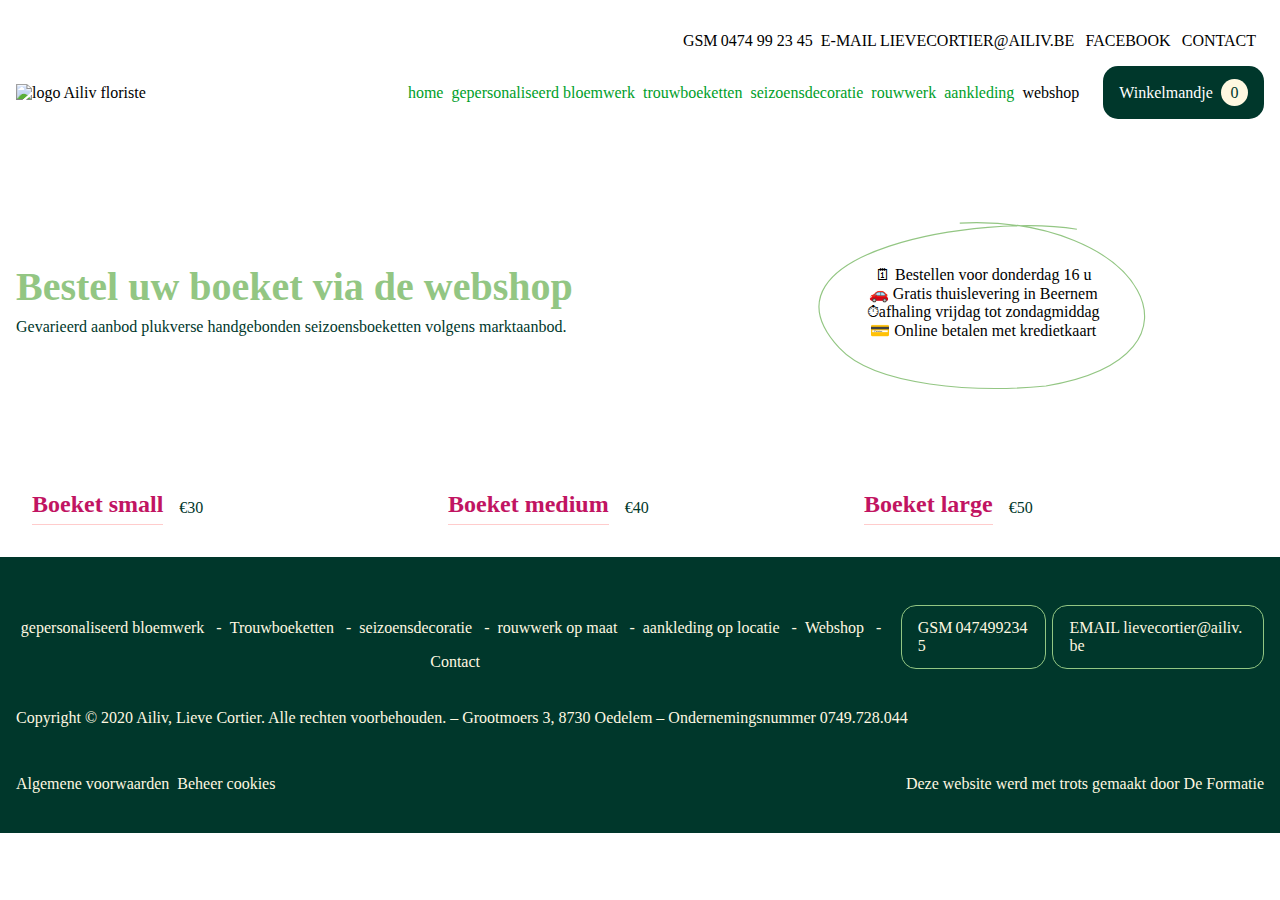
==== webshop/index.html @ ede72c75 "fixed some nav issues" ====
<!DOCTYPE html>
<html lang="en">
<head>
    <meta charset="UTF-8">
    <meta name="viewport" content="width=device-width, initial-scale=1.0">
    <title>Webshop - Ailiv</title>

    <link rel="stylesheet" href="../_static/css/main.css">
</head>
<body>
    <header class="center-width">
        <nav class="nav__top">
            <ul>
                <li class="phonenumber">GSM<a href="tel:+3274992345">0474 99 23 45</a></li>
                <li>E-MAIL<a href="mailto:LIEVECORTIER@AILIV.BE">LIEVECORTIER@AILIV.BE</a></li>
                <li><a href="#">FACEBOOK</a></li>
                <li><a href="#">CONTACT</a></li>
            </ul>
        </nav>
        <nav class="nav__bottom">
            <div class="nav__brand">
                <a href="#"><img
                        src="_static/media/logo.svg"
                        alt="logo Ailiv floriste"></a>
            </div>
           
            <ul class="nav_items hidden">
                <li class="nav_item"><a href="../index.html">home</a></li>
                <li class="nav_item"><a href="#">gepersonaliseerd bloemwerk</a></li>
                <li class="nav_item"><a href="#">trouwboeketten</a></li>
                <li class="nav_item"><a href="#">seizoensdecoratie</a></li>
                <li class="nav_item"><a href="#">rouwwerk</a></li>
                <li class="nav_item"><a href="#">aankleding</a></li>
                <li class="nav_item current"><a href="index.html">webshop</a></li>
            </ul>
            <div class="nav__basket">
                <a href="#">
                    <p>Winkelmandje</p>
                    <div class="basket-amount">0</div>
                </a>
            </div>
            <div class="hamburger-icon">
                <a href="#">
                    <svg class="hamburger" width="48px" height="48px" viewBox="0 0 48 48" xmlns="http://www.w3.org/2000/svg"><path d="M41,14H7a2,2,0,0,1,0-4H41A2,2,0,0,1,41,14Z" fill="#6f7380"/><path d="M41,26H7a2,2,0,0,1,0-4H41A2,2,0,0,1,41,26Z" fill="#6f7380"/><path d="M41,38H7a2,2,0,0,1,0-4H41A2,2,0,0,1,41,38Z" fill="#6f7380"/></svg>               
                </a>
            </div>
        </nav>
    </header>
    <main class="center-width">
        <article class="webshop-info">
            <div>
                <h2>Bestel uw boeket via de webshop</h2>
                <p>Gevarieerd aanbod plukverse handgebonden seizoensboeketten volgens marktaanbod.</p>
            </div>
            <div class="webshop-bgimg">
                <ul>
                    <li>🗓 Bestellen voor donderdag 16 u</li>
                    <li>🚗 Gratis thuislevering in Beernem</li>
                    <li>⏱afhaling vrijdag tot zondagmiddag</li>
                    <li>💳 Online betalen met kredietkaart</li>
                </ul>
            </div>
        </article>
        <article class="card--container webshop-cards bgshadow">
            <section class="card">
                <img src="https://uploads-ssl.webflow.com/5f5248796f0e6e75b273d0e2/5f5b688941ef3b4a015b5e77_thomas-ae-295NLwGdrKM-unsplash.jpg"
                    alt="">
                <div class="card-info">
                    <a href="#"><h4>Boeket small</h4></a>
                    <p class="price">€30</p>
                </div>
            </section>
            <section class="card">
                <img src="https://uploads-ssl.webflow.com/5f5248796f0e6e75b273d0e2/5f5b688941ef3b4a015b5e77_thomas-ae-295NLwGdrKM-unsplash.jpg"
                    alt="">
                <div class="card-info">
                    <a href="#"><h4>Boeket medium</h4></a>
                    <p class="price">€40</p>
                </div>
            </section>
            <section class="card">
                <img src="https://uploads-ssl.webflow.com/5f5248796f0e6e75b273d0e2/5f5b688941ef3b4a015b5e77_thomas-ae-295NLwGdrKM-unsplash.jpg"
                    alt="">
                <div class="card-info">
                    <a href="#"><h4>Boeket large</h4></a>
                    <p class="price">€50</p>
                </div>
            </section>
        </article>
        </main>
        <footer class="">
            <div class="footer-nav center-width">
                <ul>
                    <li>
                        <a href="#">gepersonaliseerd bloemwerk</a>
                        <div class="dash">-</div>
                    </li>
                    <li>
                        <a href="#">Trouwboeketten</a>
                        <div class="dash">-</div>
                    </li>
                    <li>
                        <a href="#">seizoensdecoratie</a>
                        <div class="dash">-</div>
                    </li>
                    <li>
                        <a href="#">rouwwerk op maat</a>
                        <div class="dash">-</div>
                    </li>
                    <li>
                        <a href="#">aankleding op locatie</a>
                        <div class="dash">-</div>
                    </li>
                    <li>
                        <a href="#">Webshop</a>
                        <div class="dash">-</div>
                    </li>
                    <li>
                        <a href="#">Contact</a>
                    </li>
                </ul>
                <div class="footer-contact">
                    <ul>
                        <li>GSM<a href="tel:+32474992345">0474992345</a></li>
                        <li>EMAIL<a href="mailto:lievecortier@ailiv.be">lievecortier@ailiv.be</a></li>
                    </ul>
                </div>
            </div>
            <div class="copywright center-width">
                <p>Copyright © 2020 Ailiv, Lieve Cortier. Alle rechten voorbehouden. – Grootmoers 3, 8730 Oedelem –
                    Ondernemingsnummer 0749.728.044</p>
            </div>
            <div class="footer-voorwaarden center-width">
                <div class="voorwaarden-links">
                    <a href="#">
                        <p>Algemene voorwaarden</p>
                    </a>
                    <a href="#">
                        <p>Beheer cookies</p>
                    </a>
                </div>
                <p>Deze website werd met trots gemaakt door <a href="#">De Formatie</a></p>
            </div>
        </footer>
</body>

<script src="../_static/js/main.js"></script>
</html>
---- _static/css/main.css ----
* {
    padding: 0;
    margin: 0;

    box-sizing: border-box;
}

.center-width {
    width: 85rem;
    max-width: 100%;
    margin-left: auto;
    margin-right: auto;
}

header {
    padding: 1rem;
    margin-bottom: 2rem;
}

li {
    list-style: none;
}

a {
    text-decoration: none;
    color: #000;

}

.nav__top ul {
    display: flex;
    align-items: center;
    justify-content: center;
    flex-wrap: wrap;

    font-size: 1rem;
    padding: 1rem 0;
}
@media (min-width: 1000px) {
    .nav__top ul {
        justify-content: right;
    }
}
.nav__top li {
    margin-right: 0.5rem;

}

.nav__top a {
    margin-left: 0.2rem;
}

.nav__top a:hover {
    color: #00b62f;
}

.nav__bottom {
    display: flex;
    align-items: center;
    justify-content: space-between;
}

.nav__brand {
    flex-grow: 1;
}

.nav__brand:hover {
    opacity: 0.8;
}

.nav__brand img {
    width: 6rem;
}

@media (min-width: 770px) {
    .nav__brand img {
        width: 10rem;
    }
}
/*!!!!!!!!!!!!!!!!!!!!!!hier nog event listener plaatsen voor menuknop!!!!!!!!!!!!!*/
.hidden {
    display: none;
}
.nav_items {
    /*display block moet dit worden onclick*/
    padding: 1rem;

    position: fixed;
    top: 15%;
    z-index: 1;
    width: 100%;
    background-color: #fff;
    text-align: center;
    font-size: 2rem;
}

@media (min-width: 1000px) {
    .nav_items {
        position: static;
        font-size: 1rem;
        width: auto;

        display: flex;
        align-items: center;
        justify-content: space-between;
    }
}



.nav_item a {
    color: #009e29;
}

.nav_item.current a{
    color: #000;
}
.nav_item.current:hover a{
        color: rgba(0, 0, 0, 0.6);
    }

.nav_item:hover a {
    color: #00b62f;
}

@media (min-width: 1000px) {
    .nav_item {
        display: list-item;
        margin-right: 0.5rem;

    }
}

.nav__basket {
    background-color: #00372b;
    border-radius: 15px;
    padding: 0.6rem 1rem;

}

.nav__basket:hover {
    background-color: #00b62f;
    transition: 0.4s ease;
}

.nav__basket a {
    display: flex;
    align-items: center;
    justify-content: space-between;

}

.nav__basket p {
    color: #fff;
}

.basket-amount {
    margin-left: 0.5rem;
    background-color: #fff8e1;
    border-radius: 50%;

    color: #00372b;

    display: flex;
    align-items: center;
    justify-content: center;
    padding: 0.3rem 0.6rem;
}

.hamburger-icon /* img */ svg {
    width: 2.5rem;
}

@media (min-width: 1000px) {
    .hamburger-icon {
        display: none;
    }
}

/* main */

h1,
h2,
h3,
h4,
p,
a {
    word-break: break-word;
}

h1 {
    color: #c11462;
    font-size: 3.5rem;
}

h2 {
    color: #93c683;
    font-size: 2.5rem;
    text-align: center;
}

h4 {
    border-bottom: 1px solid rgba(255, 0, 0, 0.2);
    color: rgb(193, 20, 98);
    font-size: 1.5rem;
}

h4:hover {
    border-bottom: 1px solid rgba(193, 20, 98, 1);
}

p {
    font-weight: 100;
    font-size: 1rem;
    padding: 0.5rem 0;
    color: #00372b;
}

.article-first {
    background-color: #fff8e1;
    display: flex;
    align-items: center;
    justify-content: center;
    flex-wrap: wrap;

    padding: 2rem 1rem;
    margin-bottom: 2rem;
}

@media (min-width: 770px) {
    .article-first {
        flex-wrap: nowrap;
        justify-content: space-between;
    }
}

.article-first div {
    order: -1;
}

@media (min-width: 770px) {
    .article-first div {
        order: 0;
        flex-basis: 45%;
    }
}

.article-first img {
    width: 25rem;
    max-width: 100%;
    position: relative;
    top: -5rem;
}

@media (min-width: 770px) {
    .article-first img {
        position: static;
    }
}

.article-first section {
    position: relative;
    top: -3rem;

}

@media (min-width: 770px) {
    .article-first section {
        position: static;
        flex-basis: 45%
    }

    ;
}

.article-second {
    margin-bottom: 3rem;
}

@media (min-width: 770px) {
    .article-second {
        display: flex;
        align-items: center;
        justify-content: space-around;
    }
}

.article-second img {
    max-width: 100%;
    width: 100%;
}

.article-second section {
    text-align: center;
    margin-left: auto;
    margin-right: auto;
    padding: 1rem 1.5rem;
}

@media (min-width: 770px) {
    .article-second section {
        text-align: left;
    }
}

.article-second p {
    line-height: 1.5rem;
}

.action-container {
    display: flex;
    align-items: center;
    justify-content: center;
    padding: 1rem;
    flex-wrap: wrap;
}


.actionbutton {
    margin-left: 1rem;
    display: flex;
    align-items: center;
    justify-content: center;

    padding: 0.5rem 1rem;
    border: 1px #c43070 solid;
    border-radius: 15px;
    color: #c43070;

}

.actionbutton:hover {
    background-color: rgba(196, 48, 112, 0.2);
}

.arrow {
    height: auto;
    width: 0.8rem;
    margin-left: 0.3rem;
    fill: #c43070;
}

.cards-header {
    padding: 1rem;
    text-align: center;
    margin-bottom: 1rem;
}

.cards-header h2 {
    margin-bottom: 0.5rem;
}

.card--container {
    padding: 1rem;
    display: flex;
    align-items: flex-start;
    justify-content: space-evenly;
    flex-wrap: wrap;
}

.card {
    margin: 1rem;
    width: 12rem;

    flex-grow: 1;
}

.card a {
    display: flex;
    flex-wrap: wrap;
    justify-content: center;
}

.card img {
    width: 100%;
    margin-bottom: 1rem;
}

.card h4 {
    display: inline;
}

.bgcolor-green {
    background-color: #00372b;
}

.offset-img {
    position: relative;
    top: -1rem;
    left: -1rem;
}


.bgcolor-green p {
    color: #bfe7cc;

}

.actionbutton .color-white {
    color: #fff;
}


.bgcolor-green .actionbutton {
    border: 1px solid #b7f4b7;

}

.bgcolor-green .arrow {
    fill: #fff;
}

.webshop-info {
    padding: 1rem;
    text-align: center;
}

@media (min-width: 770px) {
    .webshop-info {
        display: flex;
        align-items: center;
        justify-content: space-between;
    }
}

@media (min-width: 770px) {
    .webshop-info div {
        flex-basis: 45%;
        text-align: left;
    }
}

@media (min-width: 770px) {
    .webshop-info h2 {
        text-align: left;
    }
}

.webshop-bgimg {
    background-image: url("../media/circle.svg");
    background-size: contain;
    background-repeat: no-repeat;
    background-position: center;
    height: 15rem;

    display: flex;
    align-items: center;
    justify-content: center;
}

@media (min-width: 770px) {
    .webshop-info .webshop-bgimg {
        text-align: center;
    }
}

.card-info {
    display: flex;
}

.price {
    display: inline;
    margin-left: 1rem;
}

.bgshadow .card:nth-child(1) img {
    box-shadow: 1rem 1rem 0rem #dff4d7;
}

.bgshadow .card:nth-child(2) img {
    box-shadow: 1rem 1rem 0rem #d3f4da;
}

.bgshadow .card:nth-child(3) img {
    box-shadow: 1rem 1rem 0rem #c9f4e9;
}


/* footer */
footer {
    padding: 1rem;
    background-color: #00372b;
    color: #fff8e1;
}

@media(min-width: 1000px) {
    .footer-nav{
        display: flex;
        justify-content: space-between;
        align-items: center;
    }
}

.footer-nav ul {
    display: flex;
    flex-wrap: wrap;
    align-items: center;
    justify-content: center;
}


footer li {
    margin-top: 1rem;
}

footer a {
    color: #fff8e1;
}

footer a:hover {
    color: #00b62f;
}

.footer-contact {
    display: flex;
    align-items: center;
    justify-content: center;
    flex-wrap: wrap;
    margin-bottom: 2rem;
    margin-top: 1rem;
}

@media(min-width: 1000px) {
    .footer-contact ul {
        flex-wrap: nowrap;
    }
}

.footer-contact li {
    border: 1px solid #93c683;
    border-radius: 15px;
    padding: 0.8rem 1rem;
    margin-left: 0.4rem;

}

.footer-contact a {
    margin-left: 0.2rem;
}

.copywright {
    text-align: center;
    margin-bottom: 2rem;

}

.copywright p {
    color: #fff8e1;
}

@media (min-width: 770px) {
    .copywright {
        text-align: left;
    }
}

.footer-voorwaarden {
    margin-bottom: 0;
}

@media (min-width: 770px) {
    .footer-voorwaarden {
        display: flex;
        justify-content: space-between;
    }
}

.footer-voorwaarden div {
    flex-grow: 1;
    flex-basis: 100%;
}

@media (min-width: 770px) {
    .footer-voorwaarden div {
        flex-basis: auto;
        flex-grow: 0;
    }
}

.footer-voorwaarden p {
    text-align: center;
    color: #fff8e1;
}

.footer-voorwaarden a:hover p {
    color: #00b62f;
}

.voorwaarden-links {
    margin-bottom: 0;
}

@media (min-width: 770px) {
    .voorwaarden-links {
        display: flex;
    }
}

.voorwaarden-links a {
    flex-grow: 1;
    flex-basis: 100%;
    text-align: center;
    margin-bottom: 1rem;
}

@media (min-width: 770px) {
    .voorwaarden-links a {
        flex-basis: auto;
        margin-right: 0.5rem;
    }
}

.dash {
    display: inline;
    margin-left: 0.5rem;
    margin-right: 0.5rem;
}
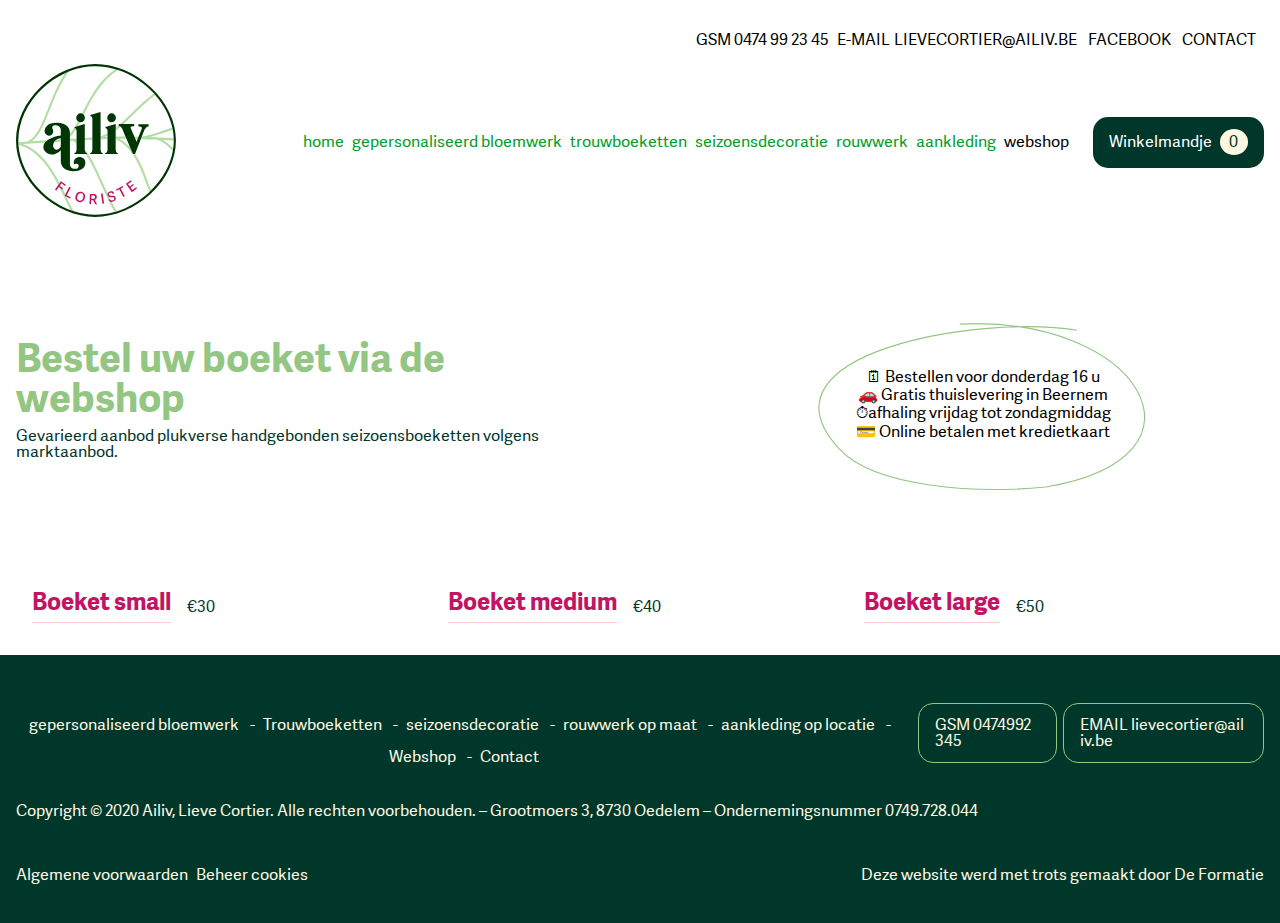
==== commit 2c777b09: "added fonts to css" ====
--- a/webshop/index.html
+++ b/webshop/index.html
@@ -19,8 +19,8 @@
         </nav>
         <nav class="nav__bottom">
             <div class="nav__brand">
-                <a href="#"><img
-                        src="_static/media/logo.svg"
+                <a href="../index.html"><img
+                        src="../_static/media/logo.svg"
                         alt="logo Ailiv floriste"></a>
             </div>
            
--- a/_static/css/main.css
+++ b/_static/css/main.css
@@ -1,8 +1,15 @@
+@import url("fonts.css");
+
 * {
     padding: 0;
     margin: 0;
 
     box-sizing: border-box;
+}
+
+body{
+    font-family: 'adelle';
+
 }
 
 .center-width {
@@ -33,9 +40,11 @@
     justify-content: center;
     flex-wrap: wrap;
 
+    font-weight: normal;
     font-size: 1rem;
     padding: 1rem 0;
 }
+
 @media (min-width: 1000px) {
     .nav__top ul {
         justify-content: right;
@@ -52,6 +61,7 @@
 
 .nav__top a:hover {
     color: #00b62f;
+    transition: 0.2s ease;
 }
 
 .nav__bottom {
@@ -66,6 +76,7 @@
 
 .nav__brand:hover {
     opacity: 0.8;
+    transition: 0.2s ease;
 }
 
 .nav__brand img {
@@ -117,10 +128,12 @@
 }
 .nav_item.current:hover a{
         color: rgba(0, 0, 0, 0.6);
+        transition: 0.2s ease;
     }
 
 .nav_item:hover a {
     color: #00b62f;
+    transition: 0.2s ease;
 }
 
 @media (min-width: 1000px) {
@@ -136,6 +149,8 @@
     border-radius: 15px;
     padding: 0.6rem 1rem;
 
+    font-family: 'adelle';
+    font-weight: normal;
 }
 
 .nav__basket:hover {
@@ -207,6 +222,7 @@
 
 h4:hover {
     border-bottom: 1px solid rgba(193, 20, 98, 1);
+    transition: 0.2s ease;
 }
 
 p {
@@ -330,7 +346,8 @@
 }
 
 .actionbutton:hover {
-    background-color: rgba(196, 48, 112, 0.2);
+    background-color: rgba(147, 198, 131,0.2);
+    transition: 0.2s ease;
 }
 
 .arrow {
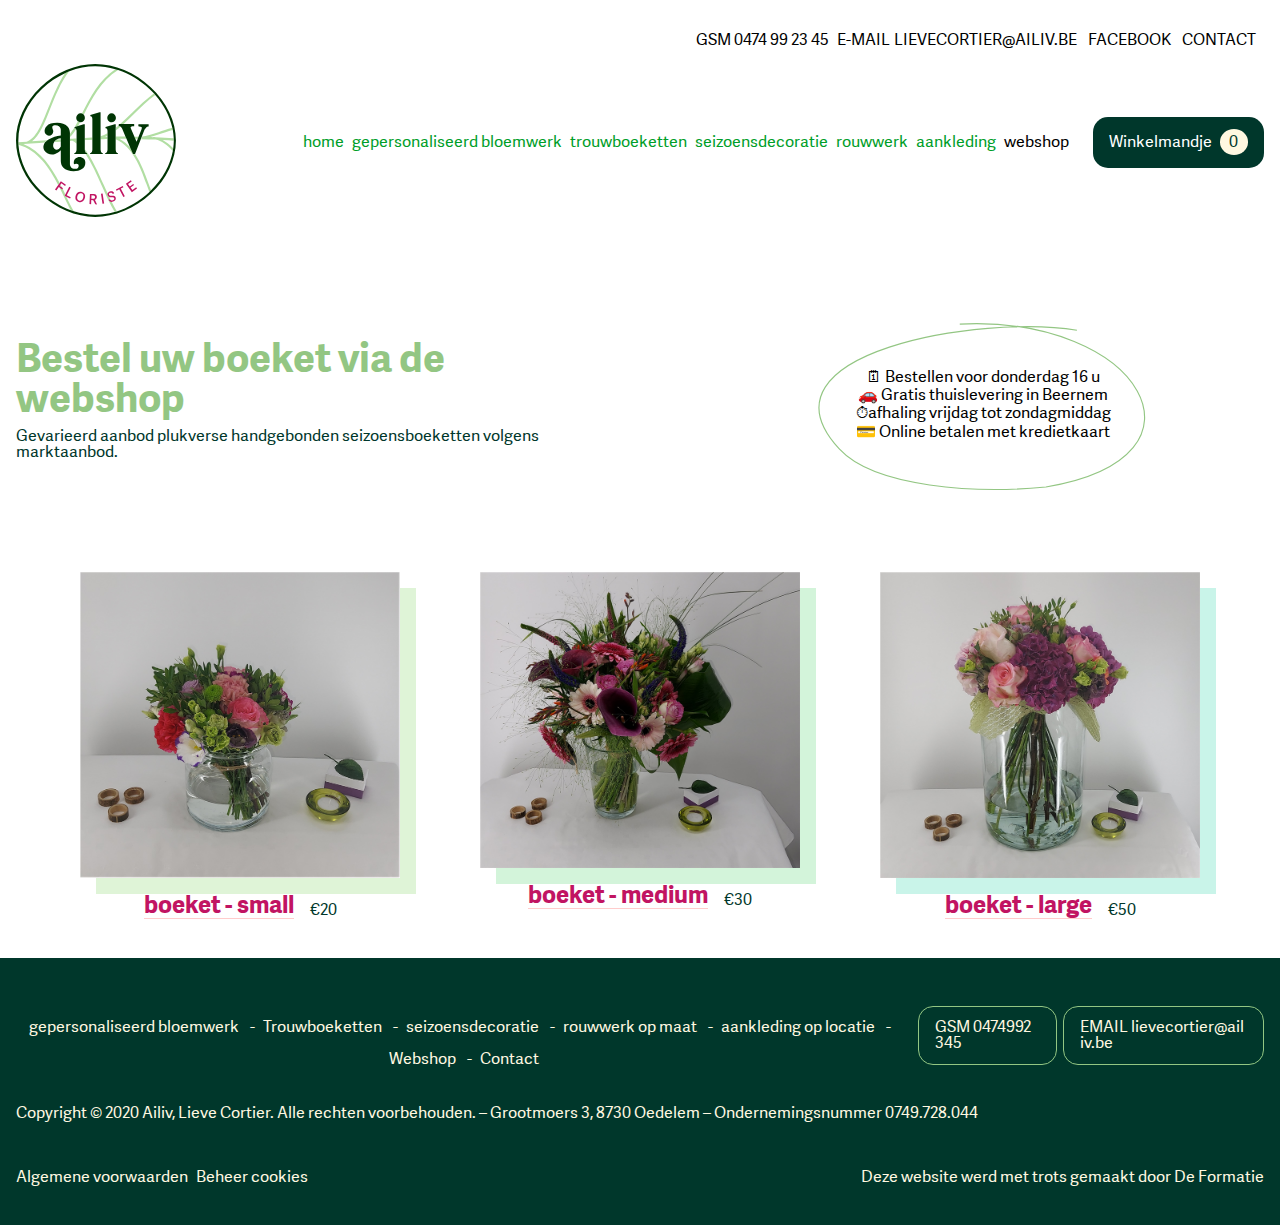
==== commit af8e4ea3: "toevoegen van webshop items met js" ====
--- a/webshop/index.html
+++ b/webshop/index.html
@@ -62,7 +62,7 @@
             </div>
         </article>
         <article class="card--container webshop-cards bgshadow">
-            <section class="card">
+            <!-- <section class="card">
                 <img src="https://uploads-ssl.webflow.com/5f5248796f0e6e75b273d0e2/5f5b688941ef3b4a015b5e77_thomas-ae-295NLwGdrKM-unsplash.jpg"
                     alt="">
                 <div class="card-info">
@@ -85,7 +85,7 @@
                     <a href="#"><h4>Boeket large</h4></a>
                     <p class="price">€50</p>
                 </div>
-            </section>
+            </section> -->
         </article>
         </main>
         <footer class="">
@@ -143,6 +143,6 @@
             </div>
         </footer>
 </body>
-
+<script src="../_static/js/data.js"></script>
 <script src="../_static/js/main.js"></script>
 </html>--- a/_static/css/main.css
+++ b/_static/css/main.css
@@ -377,19 +377,23 @@
 
 .card {
     margin: 1rem;
-    width: 12rem;
-
-    flex-grow: 1;
+    width: 20rem;
+
+    flex-grow: 0;
+
+    display: flex;
+    flex-wrap: wrap;
+    justify-content: center;
 }
 
 .card a {
-    display: flex;
-    flex-wrap: wrap;
-    justify-content: center;
+    
 }
 
 .card img {
-    width: 100%;
+    /* width: 100%; */
+
+    width: 20rem;
     margin-bottom: 1rem;
 }
 
@@ -498,6 +502,7 @@
     padding: 1rem;
     background-color: #00372b;
     color: #fff8e1;
+
 }
 
 @media(min-width: 1000px) {
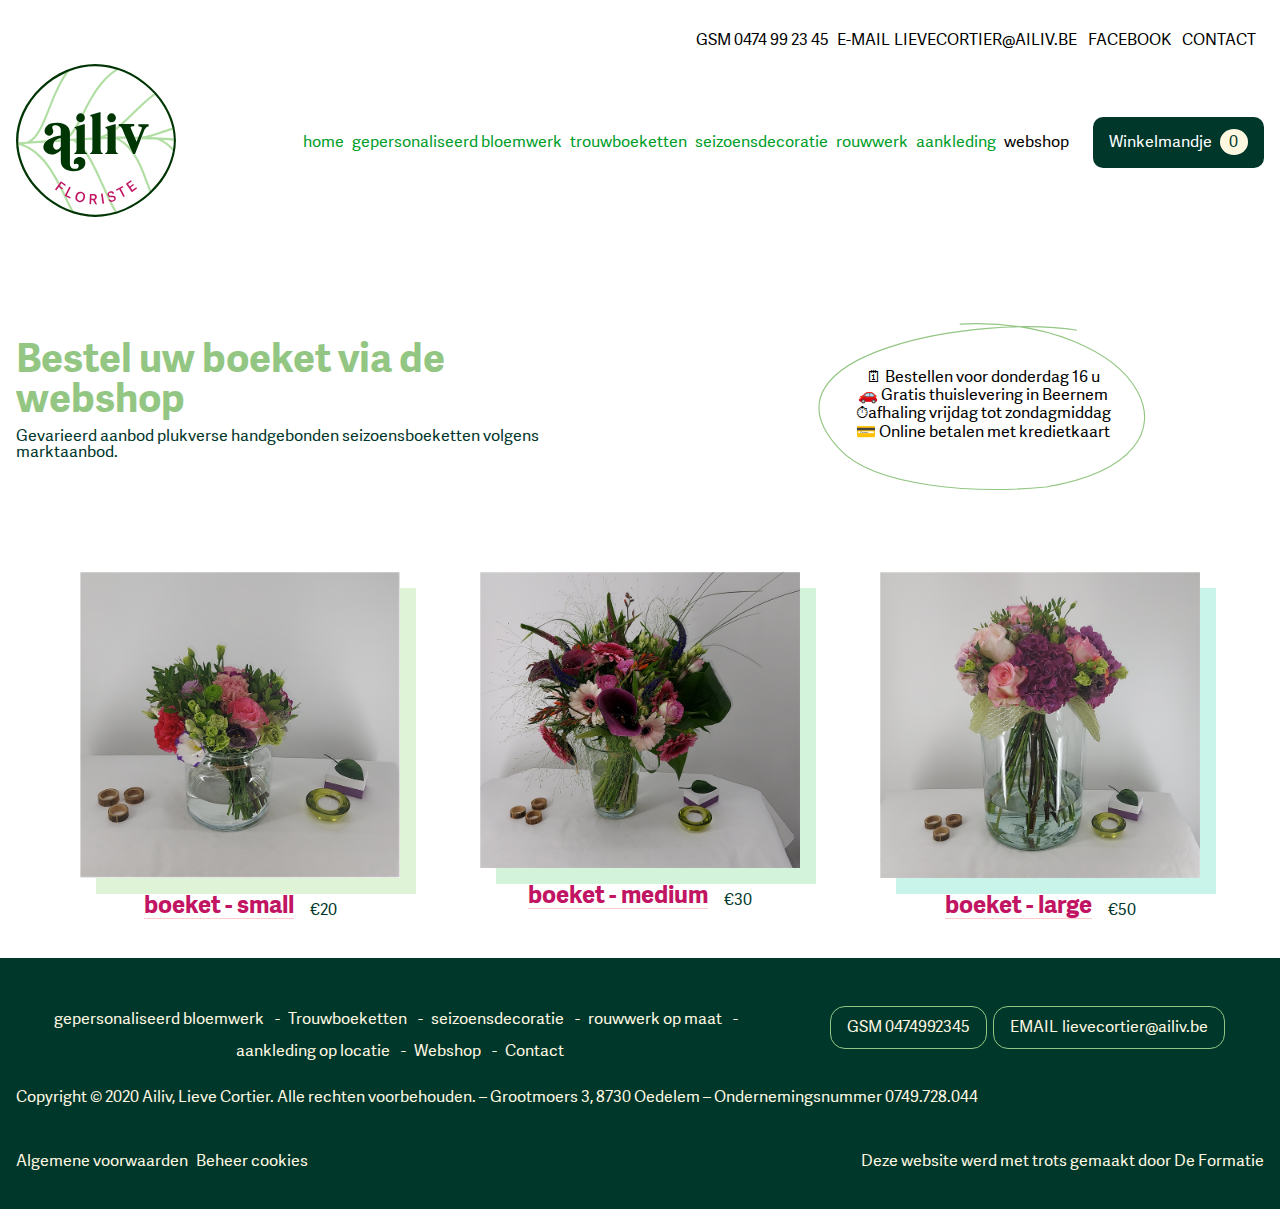
==== commit 5de5acb2: "product page loads with js using urlparams and changed folder structure" ====
--- a/webshop/index.html
+++ b/webshop/index.html
@@ -28,7 +28,7 @@
                 <li class="nav_item"><a href="../index.html">home</a></li>
                 <li class="nav_item"><a href="#">gepersonaliseerd bloemwerk</a></li>
                 <li class="nav_item"><a href="#">trouwboeketten</a></li>
-                <li class="nav_item"><a href="#">seizoensdecoratie</a></li>
+                <li class="nav_item"><a href="../dienst_seizoensdecoratie/index.html">seizoensdecoratie</a></li>
                 <li class="nav_item"><a href="#">rouwwerk</a></li>
                 <li class="nav_item"><a href="#">aankleding</a></li>
                 <li class="nav_item current"><a href="index.html">webshop</a></li>
--- a/_static/css/main.css
+++ b/_static/css/main.css
@@ -146,7 +146,7 @@
 
 .nav__basket {
     background-color: #00372b;
-    border-radius: 15px;
+    border-radius: 10px;
     padding: 0.6rem 1rem;
 
     font-family: 'adelle';
@@ -545,6 +545,7 @@
 @media(min-width: 1000px) {
     .footer-contact ul {
         flex-wrap: nowrap;
+        width: 30rem;
     }
 }
 
@@ -636,4 +637,136 @@
     display: inline;
     margin-left: 0.5rem;
     margin-right: 0.5rem;
+}
+
+
+/* ------------------------product pagina---------------------- */
+
+.product-info{
+    display: flex;
+    justify-content: center;
+    align-items: center;
+    flex-wrap: wrap;
+
+}
+
+.product-info-img{
+    padding: 1rem;
+    flex-grow: 1;
+    flex-basis: 100%;
+
+    display: flex;
+    justify-content: center;
+    align-items: center;
+
+    margin-bottom: 3rem;
+
+}
+
+.product-info-img img{
+    width: 50rem;
+    max-width: 100%;
+}
+
+.product-info-description{
+    flex-grow: 0;
+    flex-basis: 35rem;
+
+    display: flex;
+    justify-content: left;
+    align-items: center;
+    flex-wrap: wrap;
+
+    margin-bottom: 2rem;
+    border-bottom: 1px solid #000;
+}
+
+.product-info-description h2{
+    flex-basis: 100%;
+    text-align: left;
+}
+.form{
+    display: flex;
+    justify-content: center;
+    align-items: center;
+}
+
+.form form{
+    width: 35rem;
+
+    display: flex;
+    flex-wrap: wrap;
+    justify-content: left;
+    align-items: center;
+
+    margin-bottom: 3rem;
+}
+
+form label{
+    flex-basis: 100%;
+    margin-bottom: 0.8rem;
+}
+form select{
+    flex-basis: 100%;
+    margin-bottom: 1.5rem;
+    padding: 1rem 0.8rem;
+}
+
+form input{
+    padding: 1rem 0.8rem;
+    margin-right: 0.4rem;
+}
+
+.basket--form{
+    padding: 0.8rem 0.6rem;
+}
+
+.basket--form p{
+    padding: 0;
+}
+
+.product-tips{
+    padding: 1rem;
+
+    margin-bottom: 3rem;
+    
+}
+.product-tips h2{
+    text-align: left;
+    margin-bottom: 1rem;
+    margin-top: 2rem;
+}
+
+.tips-extra h2{
+    font-size: 1.8rem;
+}
+
+
+/* --------------------seizoensdecoratie------------------ */
+
+.article-season{
+    background-color: hsl(103.4, 56.9%, 90%);
+
+    display: flex;
+    flex-wrap: wrap;
+    
+}
+
+.article-season h2{
+    color: #c11462;
+    text-align: left;
+}
+.article-season p {
+    color: #00372b;
+}
+
+.article-season img {
+    width: 40rem;
+    max-width: 100%;
+
+    order: -1;
+}
+
+.season-card-container img {
+    width: 15rem;
 }